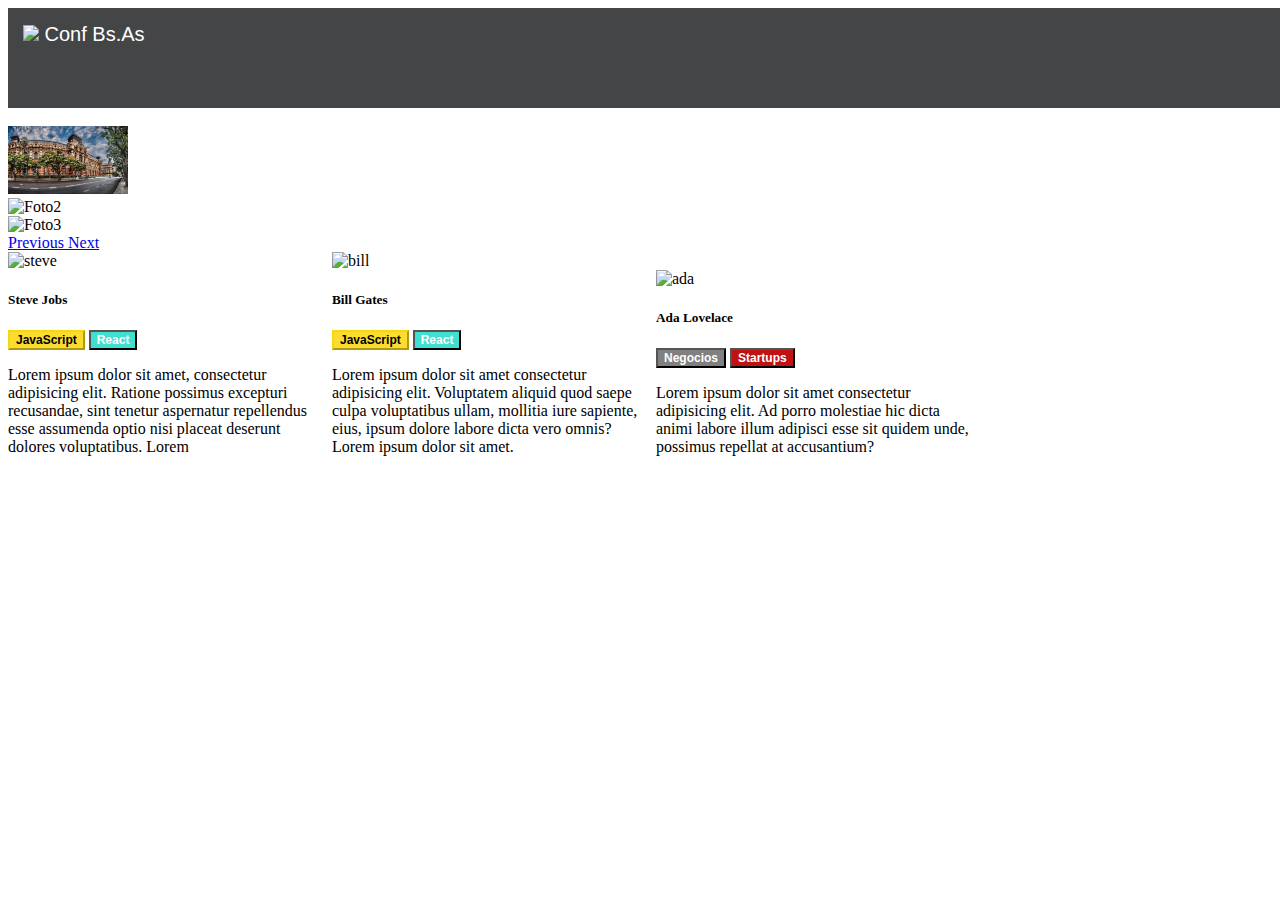
==== index.html @ c6b75e69 "primer commit" ====
<!DOCTYPE html>
<html lang="en">
<head>
   
    <link href="https://cdn.jsdelivr.net/npm/bootstrap@5.1.1/dist/css/bootstrap.min.css" rel="stylesheet" integrity="sha384-F3w7mX95PdgyTmZZMECAngseQB83DfGTowi0iMjiWaeVhAn4FJkqJByhZMI3AhiU" crossorigin="anonymous">
    <link href="estilos.css" rel="stylesheet">
    <title>TP Integrador</title>
</head>
<body>
    <header>
        <div class="box"><img src="codoacodo.png"> Conf Bs.As</div>
    </header>
<br>
<main class="position-relative">
    <div id="carouselExampleControls" class="carousel slide" data-ride="carousel">

        <div class="carousel-inner">
        
        <div class="carousel-item active">
        <img src="ba1.jpg" class="d-block w-100 img-fluid" alt="Foto1">
        </div>
        
        <div class="carousel-item">
        <img src="ba2.jpg" class="d-block w-100 img-fluid" alt="Foto2">
        </div>
        
        <div class="carousel-item">
        <img src="ba3.jpg" class="d-block w-100 img-fluid" alt="Foto3">
        </div>
        </div>
        <a class="carousel-control-prev" href="#carouselExampleControls" role="button" data-slide="prev">
        <span class="carousel-control-prev-icon" aria-hidden="true"></span>
        <span class="visually-hidden">Previous</span>
        </a>

        <a class="carousel-control-next" href="#carouselExampleControls" role="button" data-slide="next">    
        <span class="carousel-control-next-icon" aria-hidden="true"></span>
        <span class="visually-hidden">Next</span>
        </a>
        </div>
</main>

<div class="card" style="width: 20rem;">
    <img src="steve.jpg" class="card-img-top" alt="steve">
    <div class="card-body">
    <h5 class="card-title">Steve Jobs</h5>
    <button type="button" class="btn btn-info"><b>JavaScript</b></button> <button type="button" class="btn btn-info1"><b>React</b></button>
    <p class="card-text">Lorem ipsum dolor sit amet, consectetur adipisicing elit. Ratione possimus excepturi recusandae, sint tenetur aspernatur repellendus esse assumenda optio nisi placeat deserunt dolores voluptatibus. Lorem</p>
    </div> 
    </div>
<div class="card" style="width: 20rem;">

        <img src="bill.jpg" class="card-img-top" alt="bill">
        <div class="card-body">
        <h5 class="card-title">Bill Gates</h5>
        <button type="button" class="btn btn-info"><b>JavaScript</b></button> <button type="button" class="btn btn-info1"><b>React</b></button>
        <p class="card-text">Lorem ipsum dolor sit amet consectetur adipisicing elit. Voluptatem aliquid quod saepe culpa voluptatibus ullam, mollitia iure sapiente, eius, ipsum dolore labore dicta vero omnis? Lorem ipsum dolor sit amet.</p>
        </div>
        </div>
        <div class="card" style="width: 20rem;">

            <img src="ada.jpeg" class="card-img-top" alt="ada">
            <div class="card-body">
            <h5 class="card-title">Ada Lovelace</h5>
            <button type="button" class="btn btn-info2"><b>Negocios</b></button> <button type="button" class="btn btn-info3"><b>Startups</b></button>
            <p class="card-text">Lorem ipsum dolor sit amet consectetur adipisicing elit. Ad porro molestiae hic dicta animi labore illum adipisci esse sit quidem unde, possimus repellat at accusantium?</p>
            </div>
            </div>
    
</body>
</html>
---- estilos.css ----
.box{
    background-color: rgb(68, 69, 70);
    color: white;
    font-family:'Lucida Sans', 'Lucida Sans Regular', 'Lucida Grande', 'Lucida Sans Unicode', Geneva, Verdana, sans-serif;
    font-size: 20px;
    width: 2000px;
    height: 100px;
    padding: 15px;
    margin: auto;
    box-sizing: border-box;
}
img{
    width: 120px;
    height: auto;
}
.card{
align-content: center;
display: inline-block;
}
.btn{
    font-family: Arial, Helvetica, sans-serif;
    font-size: 12px;
}
.btn-info{
    color: black;
    background-color: rgba(250, 214, 12, 0.849);
    border-color: rgba(250, 214, 12, 0.849);
 }
.btn-info1{
    background-color: turquoise;
    color: white;
}
.btn-info2{
    background-color: gray;
    color: white;
}
.btn-info3{
    background-color: rgb(192, 18, 18);
    color: white;
}
#conferencia{
    color: white;
}
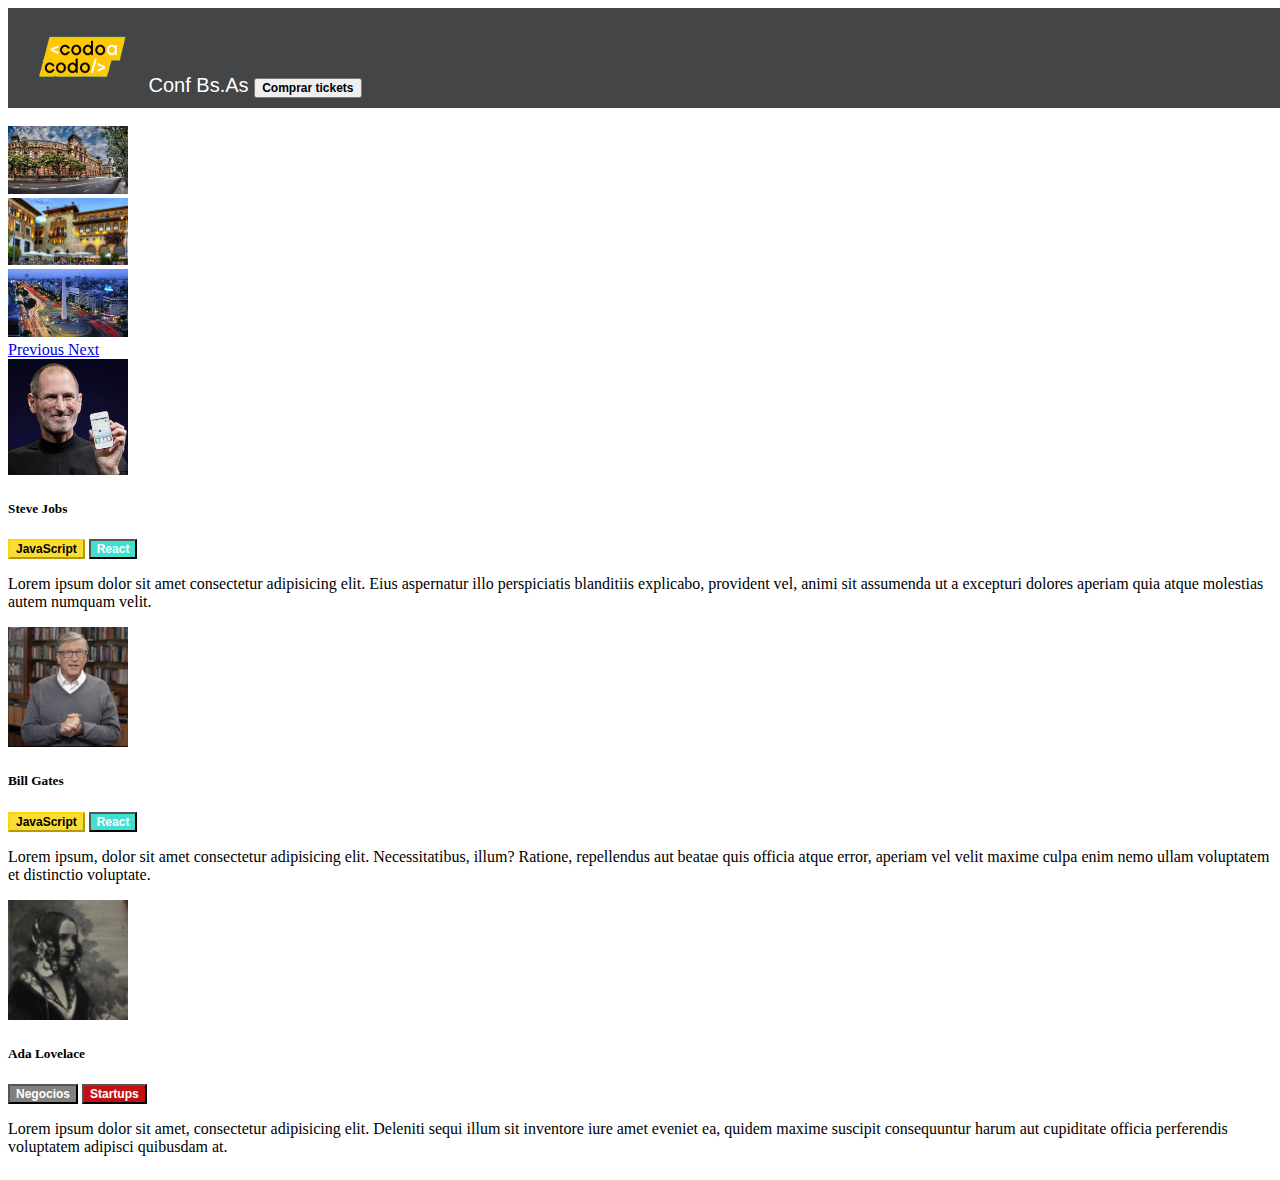
==== commit bc2e9443: "Update index.html" ====
--- a/index.html
+++ b/index.html
@@ -1,14 +1,19 @@
 <!DOCTYPE html>
 <html lang="en">
 <head>
-   
+    <meta charset="UTF-8">
+    <meta http-equiv="X-UA-Compatible" content="IE=edge">
+    <meta name="viewport" content="width=device-width, initial-scale=1.0">
     <link href="https://cdn.jsdelivr.net/npm/bootstrap@5.1.1/dist/css/bootstrap.min.css" rel="stylesheet" integrity="sha384-F3w7mX95PdgyTmZZMECAngseQB83DfGTowi0iMjiWaeVhAn4FJkqJByhZMI3AhiU" crossorigin="anonymous">
     <link href="estilos.css" rel="stylesheet">
     <title>TP Integrador</title>
 </head>
 <body>
     <header>
-        <div class="box"><img src="codoacodo.png"> Conf Bs.As</div>
+       <nav> <div class="box"><img src="codoacodo.png"> Conf Bs.As <button type="button" class="btn btn-tickets"><b>Comprar tickets</b></button>
+        </div>
+       </nav>
+        
     </header>
 <br>
 <main class="position-relative">
@@ -17,15 +22,15 @@
         <div class="carousel-inner">
         
         <div class="carousel-item active">
-        <img src="ba1.jpg" class="d-block w-100 img-fluid" alt="Foto1">
+        <img src="ba1.jpg" class="d-block w-100 img-fluid" alt="foto1">
         </div>
         
         <div class="carousel-item">
-        <img src="ba2.jpg" class="d-block w-100 img-fluid" alt="Foto2">
+        <img src="ba2.jpg" class="d-block w-100 img-fluid" alt="foto2">
         </div>
         
         <div class="carousel-item">
-        <img src="ba3.jpg" class="d-block w-100 img-fluid" alt="Foto3">
+        <img src="ba3.jpg" class="d-block w-100 img-fluid" alt="foto3">
         </div>
         </div>
         <a class="carousel-control-prev" href="#carouselExampleControls" role="button" data-slide="prev">
@@ -40,32 +45,41 @@
         </div>
 </main>
 
-<div class="card" style="width: 20rem;">
-    <img src="steve.jpg" class="card-img-top" alt="steve">
-    <div class="card-body">
-    <h5 class="card-title">Steve Jobs</h5>
-    <button type="button" class="btn btn-info"><b>JavaScript</b></button> <button type="button" class="btn btn-info1"><b>React</b></button>
-    <p class="card-text">Lorem ipsum dolor sit amet, consectetur adipisicing elit. Ratione possimus excepturi recusandae, sint tenetur aspernatur repellendus esse assumenda optio nisi placeat deserunt dolores voluptatibus. Lorem</p>
-    </div> 
+
+<div class="row">
+    <div class="col-sm-3">
+        <div class="card">
+             <img src="steve.jpg" class="card-img-top" alt="steve">
+             <div class="card-body">
+                <h5 class="card-title">Steve Jobs</h5>
+                <button type="button" class="btn btn-info"><b>JavaScript</b></button> <button type="button" class="btn btn-info1"><b>React</b></button>
+                <p class="card-text">Lorem ipsum dolor sit amet consectetur adipisicing elit. Eius aspernatur illo perspiciatis blanditiis explicabo, provident vel, animi sit assumenda ut a excepturi dolores aperiam quia atque molestias autem numquam velit.</p>
+            </div> 
+         </div>
+     </div>
+
+<div class="col-sm-3">
+    <div class="card">
+        <img src="bill.jpg" class="card-img-top" alt="bill">
+                <div class="card-body">
+                     <h5 class="card-title">Bill Gates</h5>
+                      <button type="button" class="btn btn-info"><b>JavaScript</b></button> <button type="button" class="btn btn-info1"><b>React</b></button>
+                      <p class="card-text">Lorem ipsum, dolor sit amet consectetur adipisicing elit. Necessitatibus, illum? Ratione, repellendus aut beatae quis officia atque error, aperiam vel velit maxime culpa enim nemo ullam voluptatem et distinctio voluptate.</p>
+                 </div>
+     </div>
+  </div>
+
+  <div class="col-sm-3">
+        <div class="card">
+            <img src="ada.jpeg" class="card-img-top" alt="ada">
+                 <div class="card-body"> 
+                    <h5 class="card-title">Ada Lovelace</h5>
+                    <button type="button" class="btn btn-info2"><b>Negocios</b></button> <button type="button" class="btn btn-info3"><b>Startups</b></button>
+                    <p class="card-text">Lorem ipsum dolor sit amet, consectetur adipisicing elit. Deleniti sequi illum sit inventore iure amet eveniet ea, quidem maxime suscipit consequuntur harum aut cupiditate officia perferendis voluptatem adipisci quibusdam at.</p>
+                </div>
+        </div>
     </div>
-<div class="card" style="width: 20rem;">
-
-        <img src="bill.jpg" class="card-img-top" alt="bill">
-        <div class="card-body">
-        <h5 class="card-title">Bill Gates</h5>
-        <button type="button" class="btn btn-info"><b>JavaScript</b></button> <button type="button" class="btn btn-info1"><b>React</b></button>
-        <p class="card-text">Lorem ipsum dolor sit amet consectetur adipisicing elit. Voluptatem aliquid quod saepe culpa voluptatibus ullam, mollitia iure sapiente, eius, ipsum dolore labore dicta vero omnis? Lorem ipsum dolor sit amet.</p>
-        </div>
-        </div>
-        <div class="card" style="width: 20rem;">
-
-            <img src="ada.jpeg" class="card-img-top" alt="ada">
-            <div class="card-body">
-            <h5 class="card-title">Ada Lovelace</h5>
-            <button type="button" class="btn btn-info2"><b>Negocios</b></button> <button type="button" class="btn btn-info3"><b>Startups</b></button>
-            <p class="card-text">Lorem ipsum dolor sit amet consectetur adipisicing elit. Ad porro molestiae hic dicta animi labore illum adipisci esse sit quidem unde, possimus repellat at accusantium?</p>
-            </div>
-            </div>
+</div>
     
 </body>
 </html>
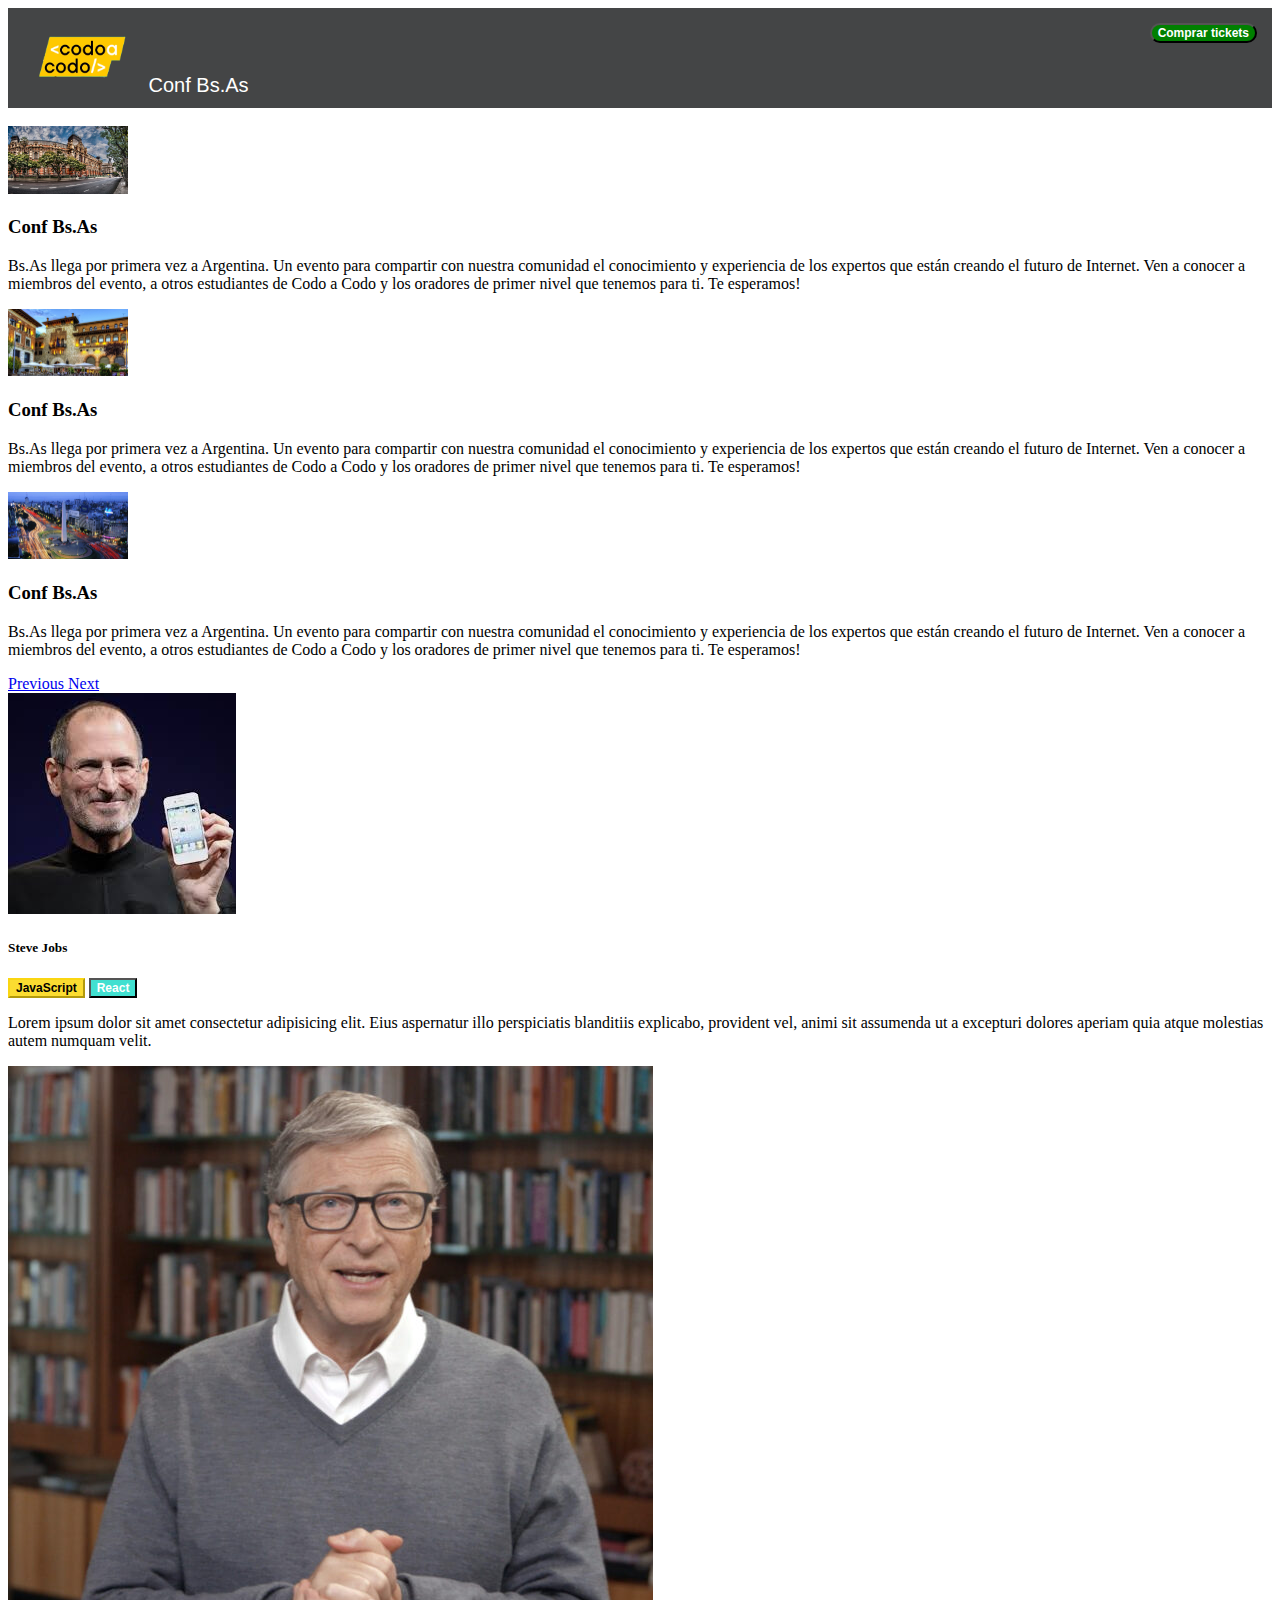
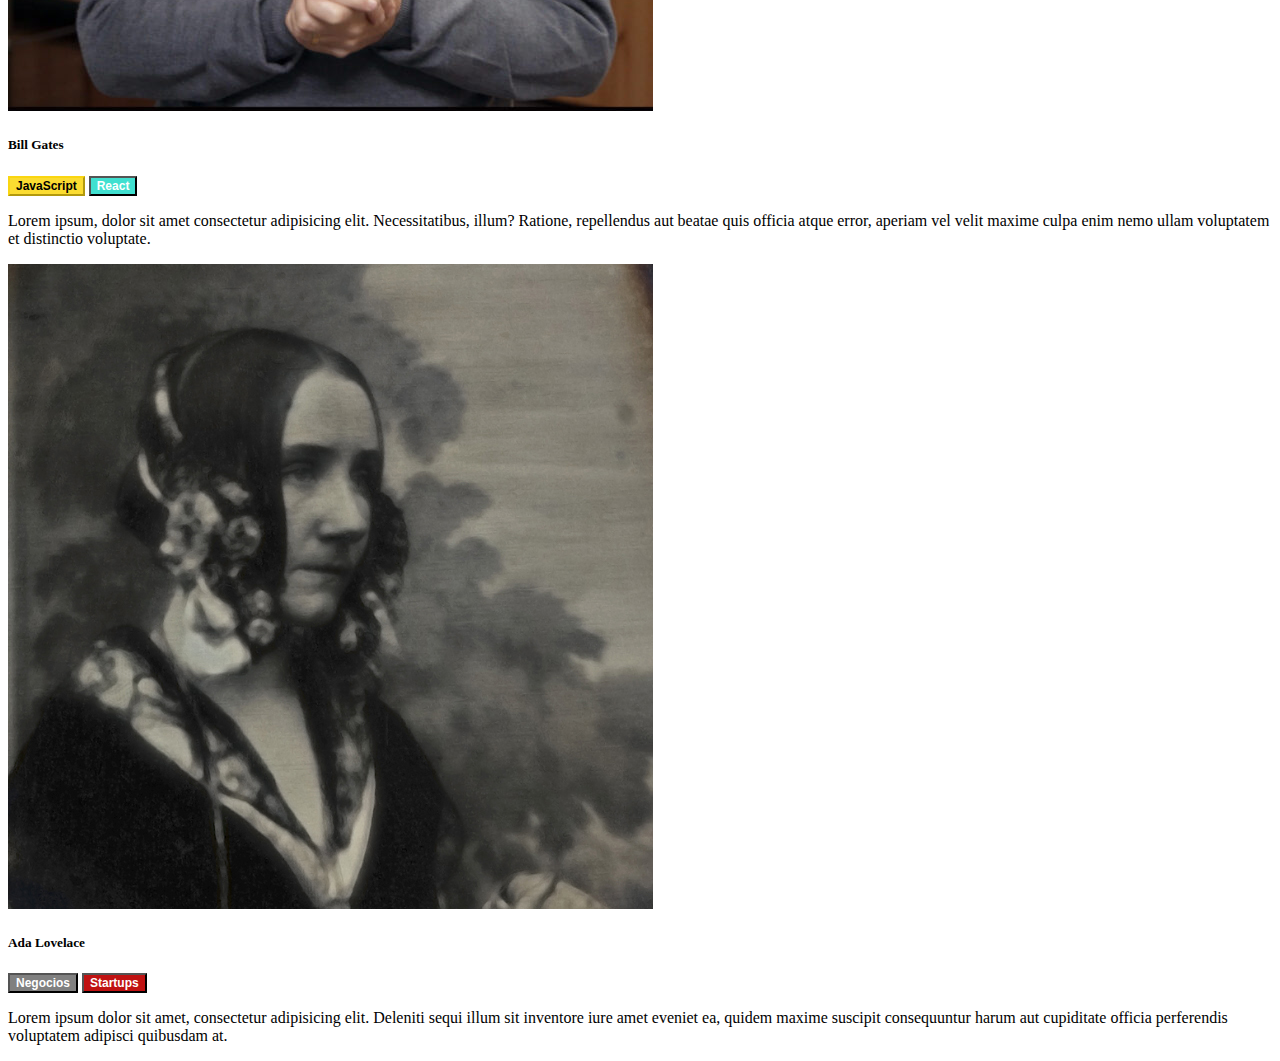
==== commit 3817b514: "Update2 index.html" ====
--- a/index.html
+++ b/index.html
@@ -23,14 +23,26 @@
         
         <div class="carousel-item active">
         <img src="ba1.jpg" class="d-block w-100 img-fluid" alt="foto1">
+             <div class="carousel-caption d-none d-md-block">
+            <h3>Conf Bs.As</h3>
+            <p>Bs.As llega por primera vez a Argentina. Un evento para compartir con nuestra comunidad el conocimiento y experiencia de los expertos que están creando el futuro de Internet. Ven a conocer a miembros del evento, a otros estudiantes de Codo a Codo y los oradores de primer nivel que tenemos para ti. Te esperamos!</p>
+          </div>
         </div>
         
         <div class="carousel-item">
         <img src="ba2.jpg" class="d-block w-100 img-fluid" alt="foto2">
+             <div class="carousel-caption d-none d-md-block">
+            <h3>Conf Bs.As</h3>
+            <p>Bs.As llega por primera vez a Argentina. Un evento para compartir con nuestra comunidad el conocimiento y experiencia de los expertos que están creando el futuro de Internet. Ven a conocer a miembros del evento, a otros estudiantes de Codo a Codo y los oradores de primer nivel que tenemos para ti. Te esperamos!</p>
+          </div>
         </div>
         
         <div class="carousel-item">
         <img src="ba3.jpg" class="d-block w-100 img-fluid" alt="foto3">
+             <div class="carousel-caption d-none d-md-block">
+            <h3>Conf Bs.As</h3>
+            <p>Bs.As llega por primera vez a Argentina. Un evento para compartir con nuestra comunidad el conocimiento y experiencia de los expertos que están creando el futuro de Internet. Ven a conocer a miembros del evento, a otros estudiantes de Codo a Codo y los oradores de primer nivel que tenemos para ti. Te esperamos!</p>
+          </div>
         </div>
         </div>
         <a class="carousel-control-prev" href="#carouselExampleControls" role="button" data-slide="prev">
--- a/estilos.css
+++ b/estilos.css
@@ -3,7 +3,7 @@
     color: white;
     font-family:'Lucida Sans', 'Lucida Sans Regular', 'Lucida Grande', 'Lucida Sans Unicode', Geneva, Verdana, sans-serif;
     font-size: 20px;
-    width: 2000px;
+    width: auto;
     height: 100px;
     padding: 15px;
     margin: auto;
@@ -13,9 +13,9 @@
     width: 120px;
     height: auto;
 }
-.card{
-align-content: center;
-display: inline-block;
+
+.card-img-top{
+    width: auto;
 }
 .btn{
     font-family: Arial, Helvetica, sans-serif;
@@ -38,6 +38,9 @@
     background-color: rgb(192, 18, 18);
     color: white;
 }
-#conferencia{
+.btn-tickets{
     color: white;
+    background-color: green;
+    border-radius: 12px;
+    float: right;
 }
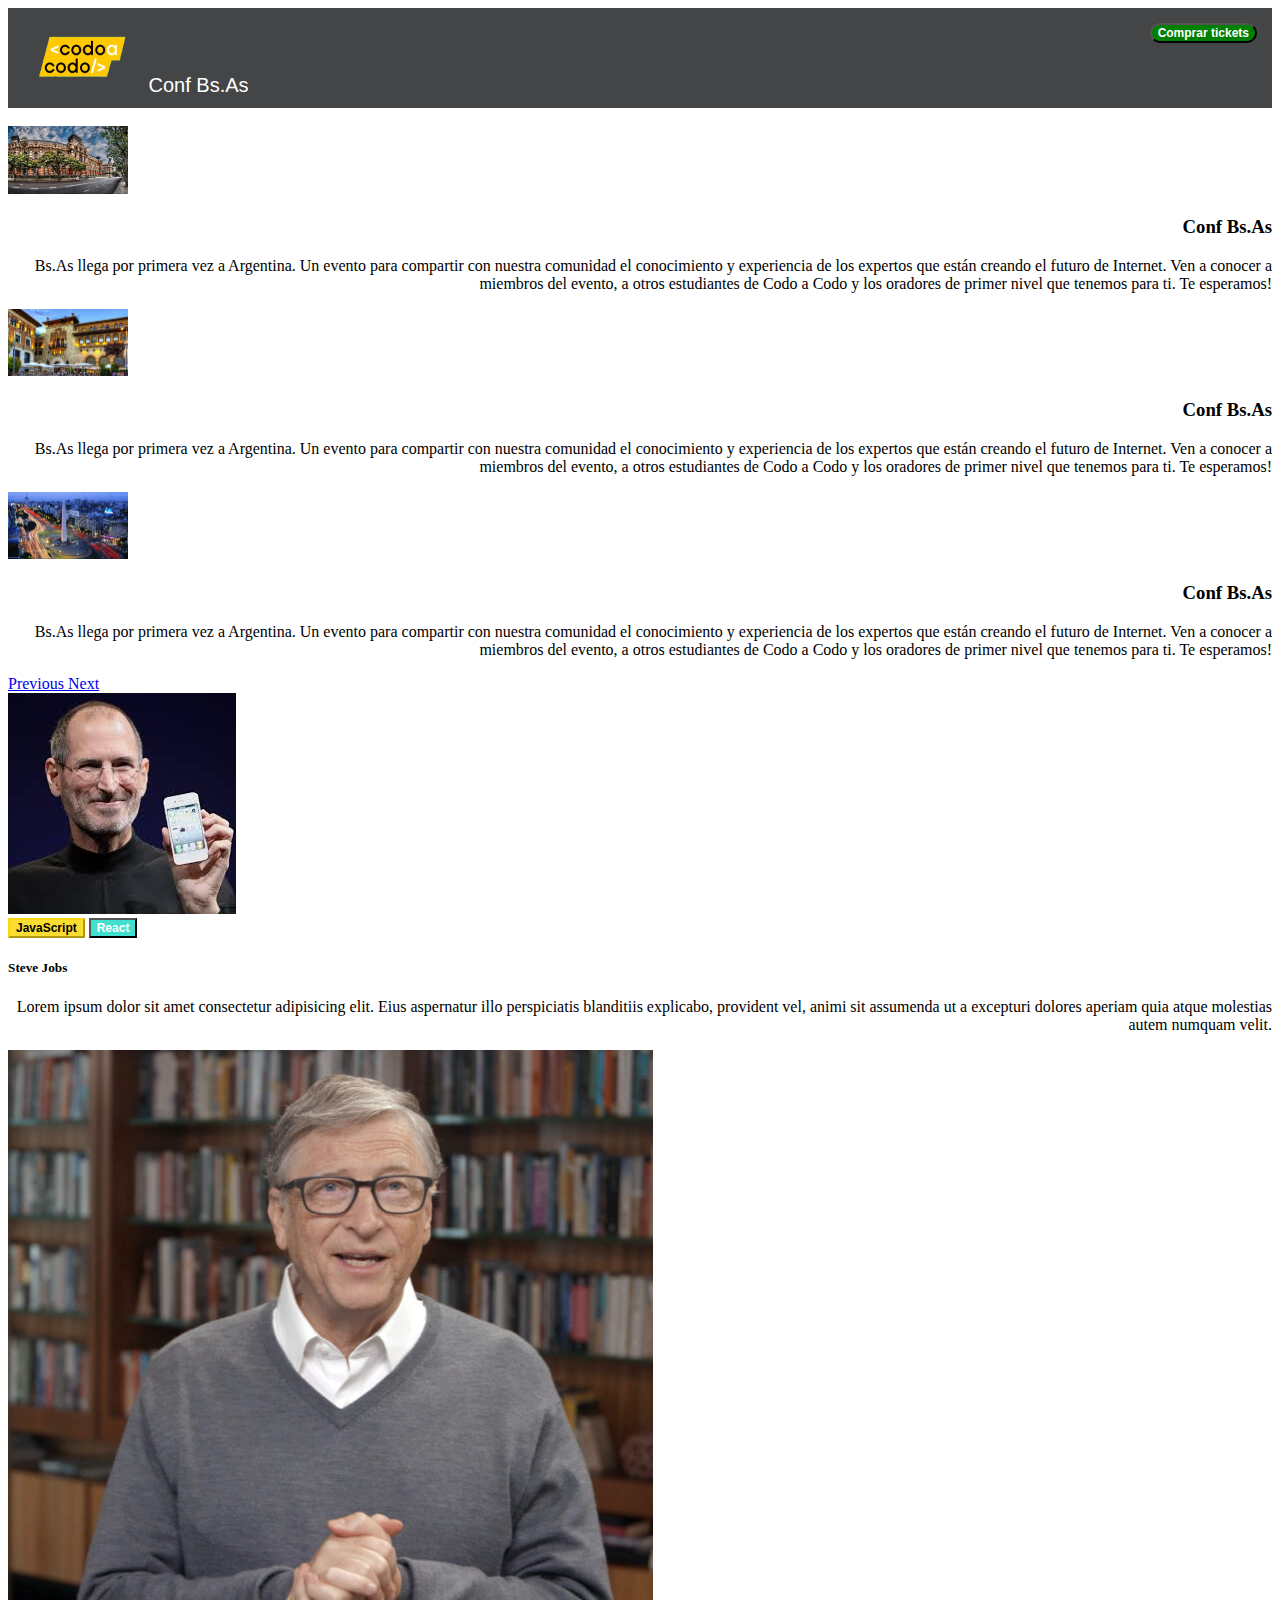
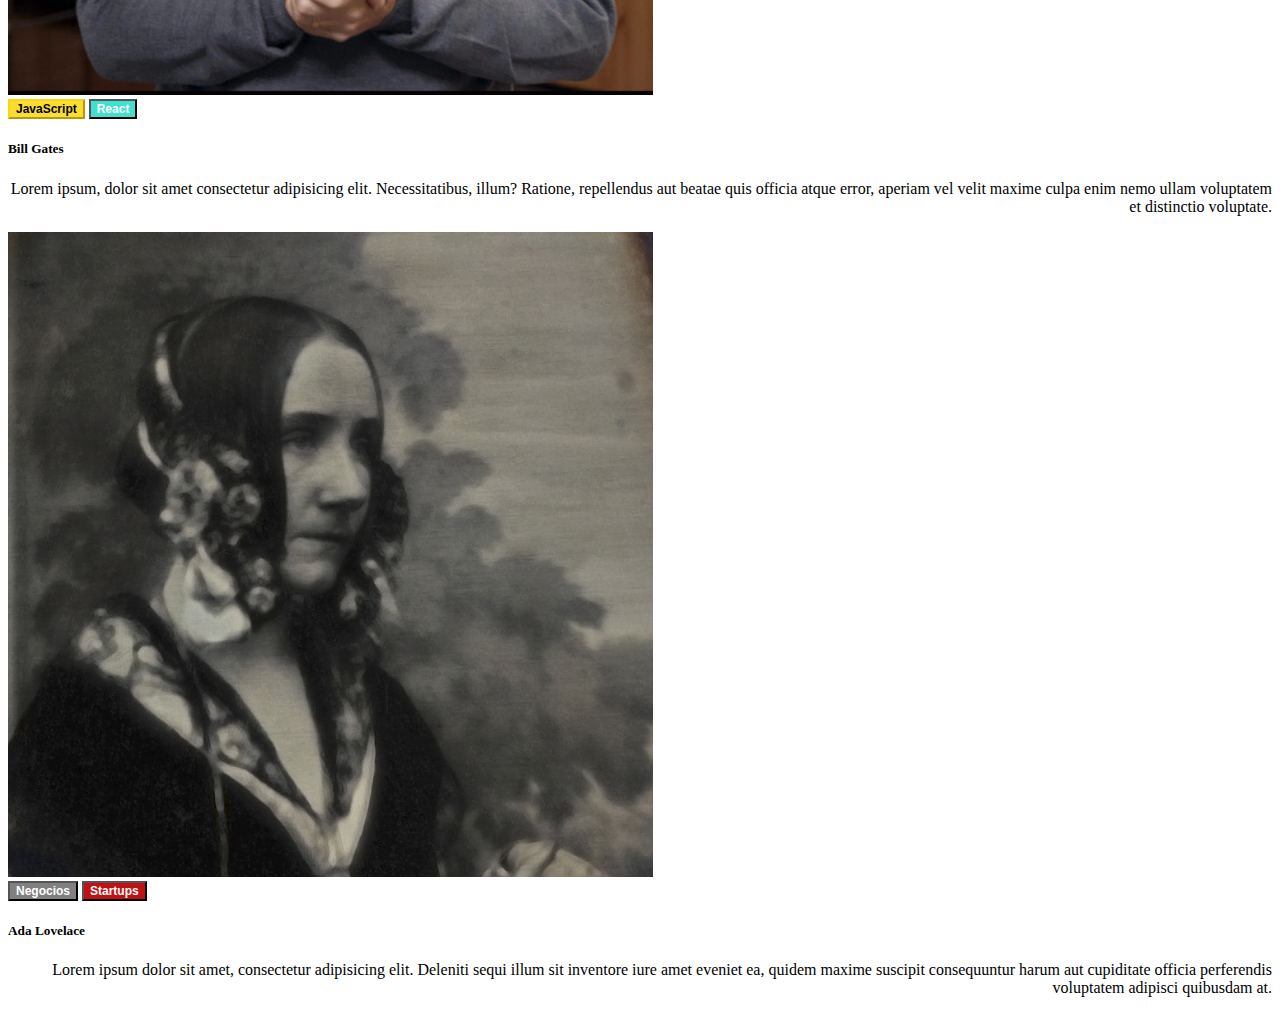
==== commit 35294b43: "Update3 index.html" ====
--- a/index.html
+++ b/index.html
@@ -63,8 +63,8 @@
         <div class="card">
              <img src="steve.jpg" class="card-img-top" alt="steve">
              <div class="card-body">
-                <h5 class="card-title">Steve Jobs</h5>
-                <button type="button" class="btn btn-info"><b>JavaScript</b></button> <button type="button" class="btn btn-info1"><b>React</b></button>
+                 <button type="button" class="btn btn-info"><b>JavaScript</b></button> <button type="button" class="btn btn-info1"><b>React</b></button>
+                 <h5 class="card-title">Steve Jobs</h5>
                 <p class="card-text">Lorem ipsum dolor sit amet consectetur adipisicing elit. Eius aspernatur illo perspiciatis blanditiis explicabo, provident vel, animi sit assumenda ut a excepturi dolores aperiam quia atque molestias autem numquam velit.</p>
             </div> 
          </div>
@@ -74,9 +74,9 @@
     <div class="card">
         <img src="bill.jpg" class="card-img-top" alt="bill">
                 <div class="card-body">
+                    <button type="button" class="btn btn-info"><b>JavaScript</b></button> <button type="button" class="btn btn-info1"><b>React</b></button>
                      <h5 class="card-title">Bill Gates</h5>
-                      <button type="button" class="btn btn-info"><b>JavaScript</b></button> <button type="button" class="btn btn-info1"><b>React</b></button>
-                      <p class="card-text">Lorem ipsum, dolor sit amet consectetur adipisicing elit. Necessitatibus, illum? Ratione, repellendus aut beatae quis officia atque error, aperiam vel velit maxime culpa enim nemo ullam voluptatem et distinctio voluptate.</p>
+                     <p class="card-text">Lorem ipsum, dolor sit amet consectetur adipisicing elit. Necessitatibus, illum? Ratione, repellendus aut beatae quis officia atque error, aperiam vel velit maxime culpa enim nemo ullam voluptatem et distinctio voluptate.</p>
                  </div>
      </div>
   </div>
@@ -85,8 +85,8 @@
         <div class="card">
             <img src="ada.jpeg" class="card-img-top" alt="ada">
                  <div class="card-body"> 
+                     <button type="button" class="btn btn-info2"><b>Negocios</b></button> <button type="button" class="btn btn-info3"><b>Startups</b></button>
                     <h5 class="card-title">Ada Lovelace</h5>
-                    <button type="button" class="btn btn-info2"><b>Negocios</b></button> <button type="button" class="btn btn-info3"><b>Startups</b></button>
                     <p class="card-text">Lorem ipsum dolor sit amet, consectetur adipisicing elit. Deleniti sequi illum sit inventore iure amet eveniet ea, quidem maxime suscipit consequuntur harum aut cupiditate officia perferendis voluptatem adipisci quibusdam at.</p>
                 </div>
         </div>
--- a/estilos.css
+++ b/estilos.css
@@ -13,7 +13,12 @@
     width: 120px;
     height: auto;
 }
-
+h3{
+    text-align: right;
+}
+p{
+    text-align: right;
+}
 .card-img-top{
     width: auto;
 }
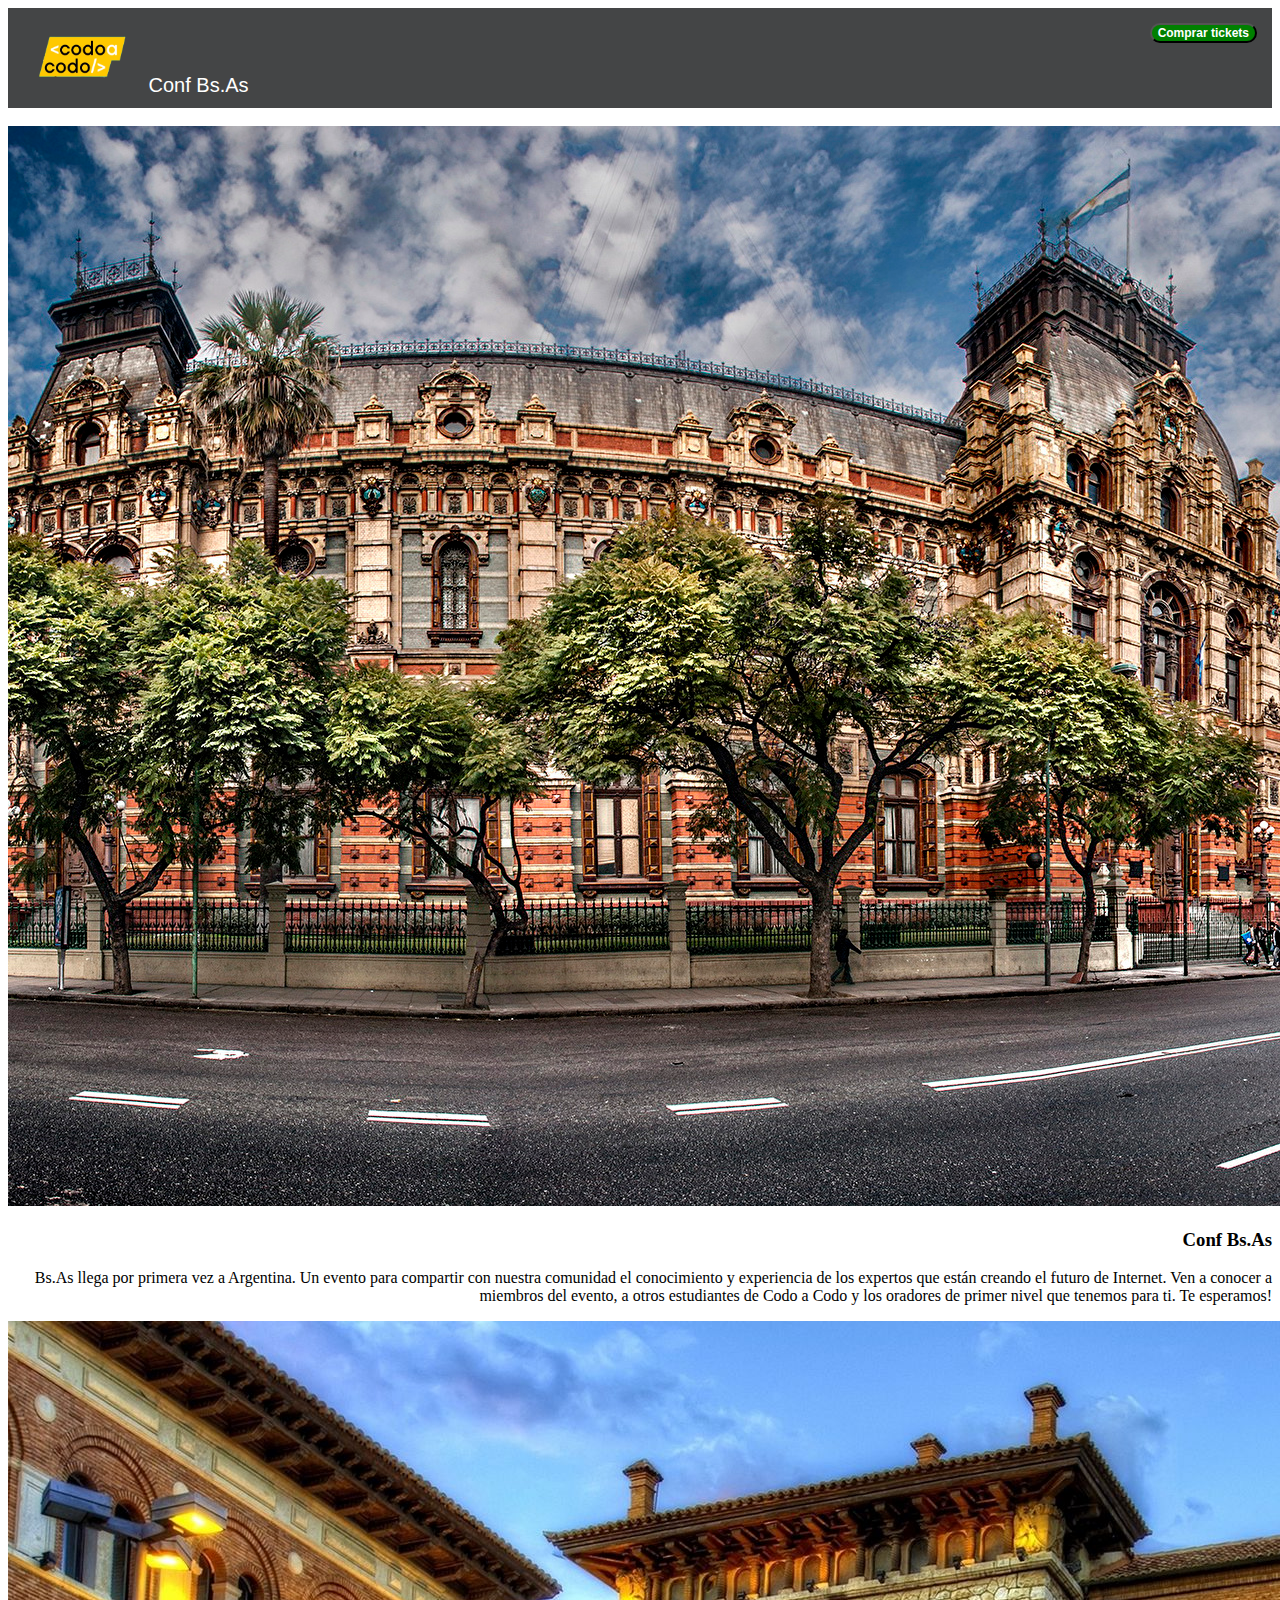
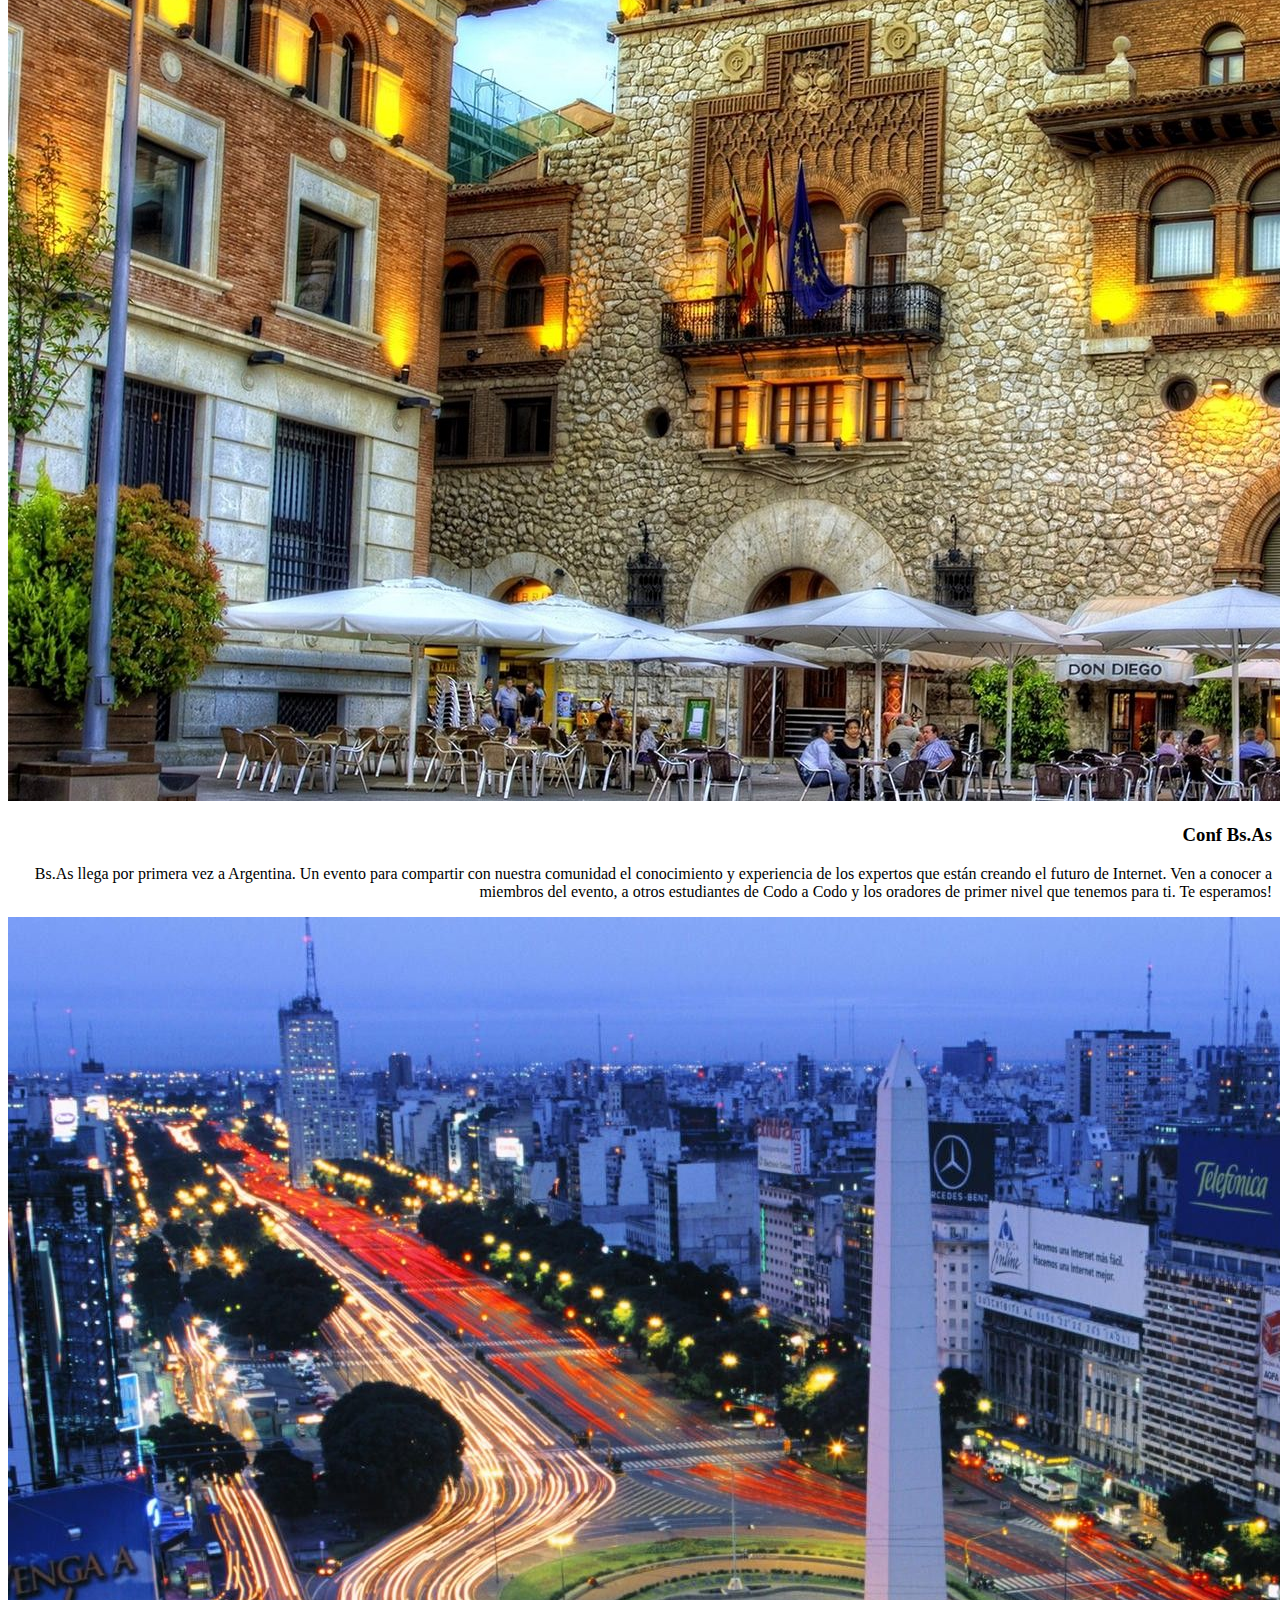
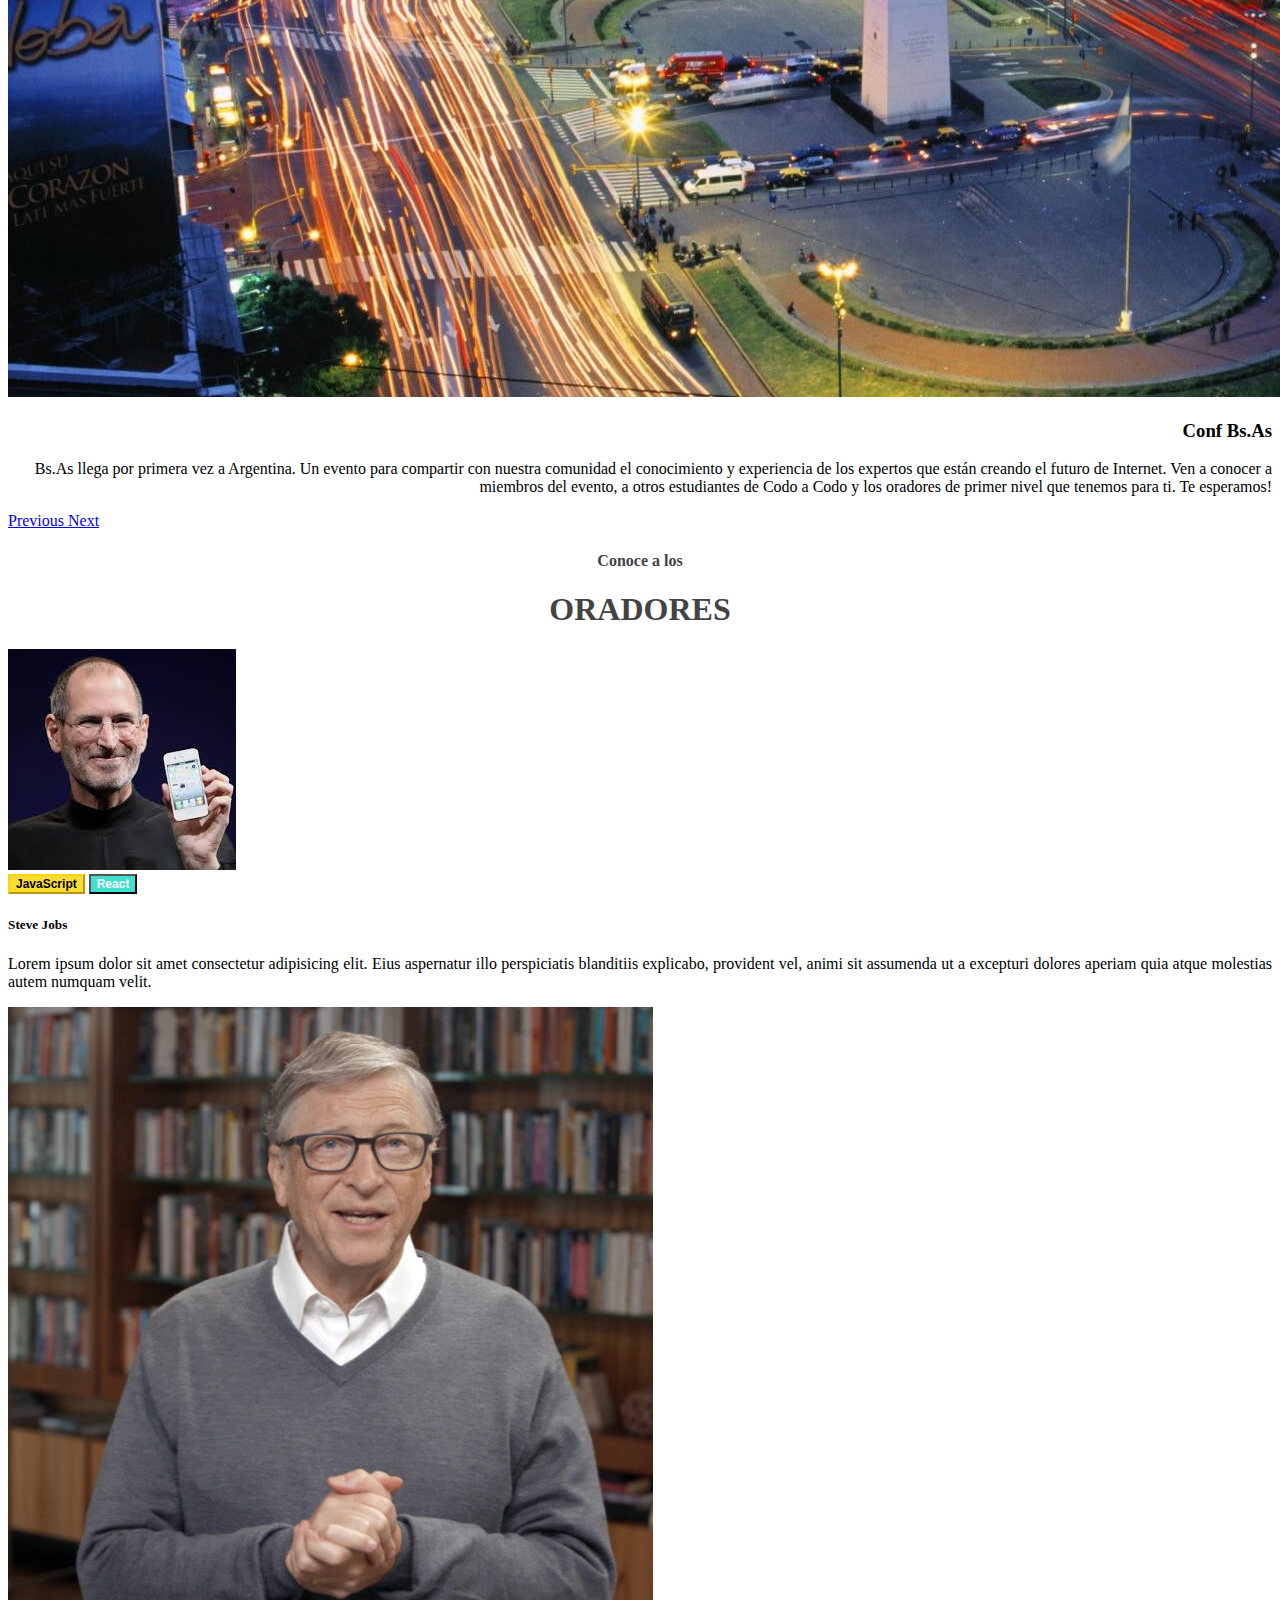
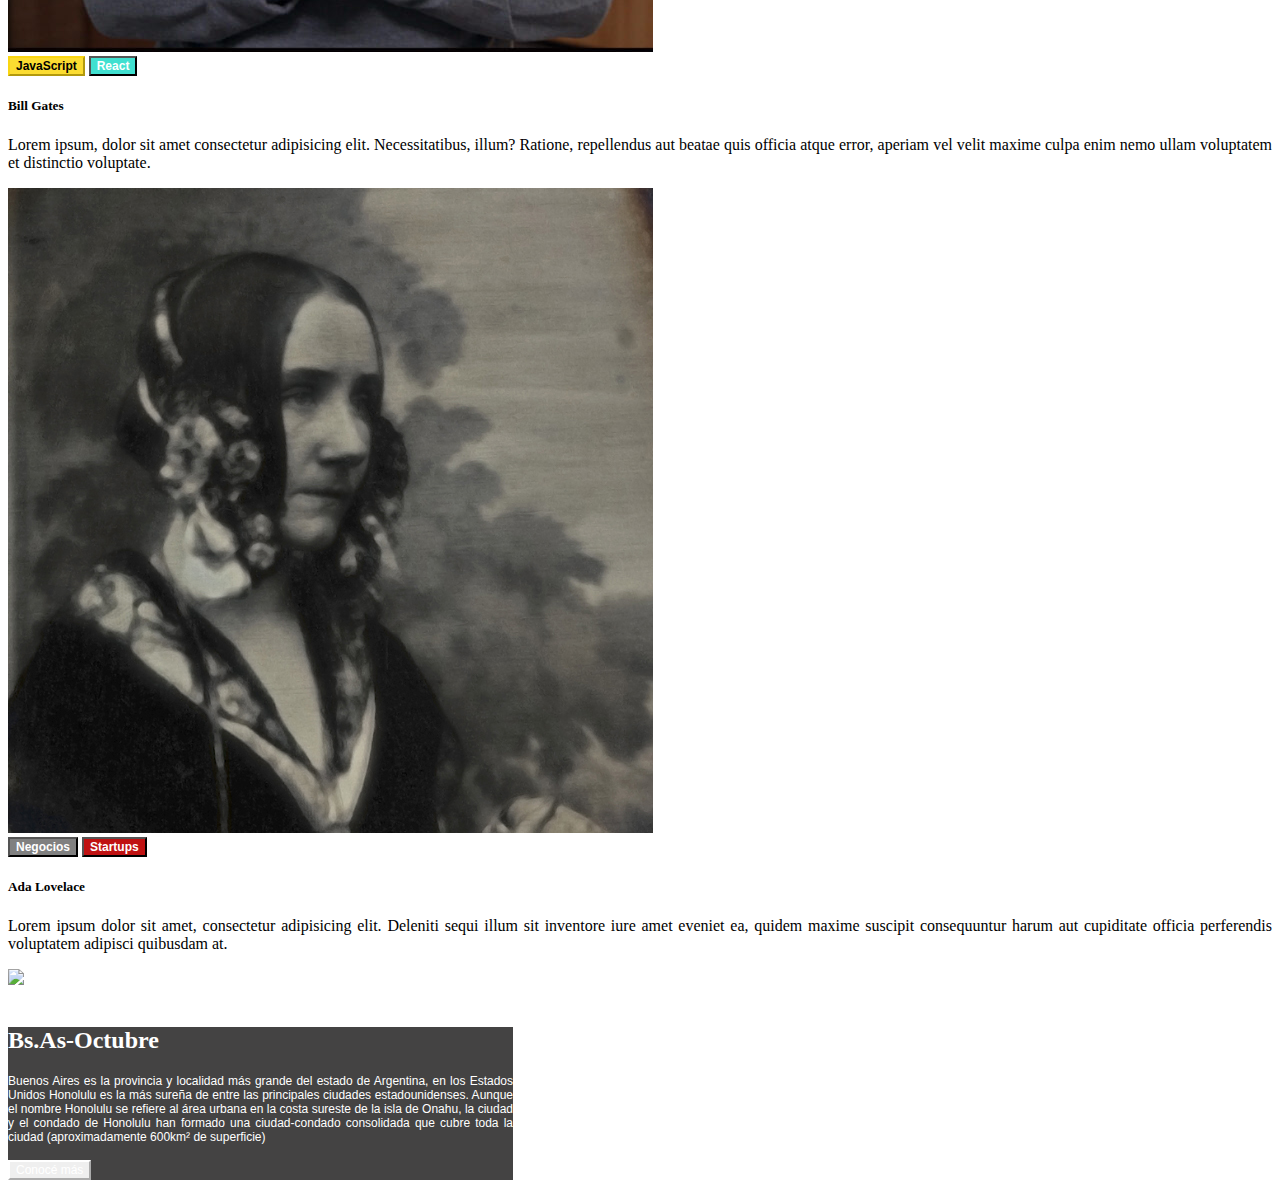
==== commit 794d62dd: "Update4 index.html" ====
--- a/index.html
+++ b/index.html
@@ -16,14 +16,14 @@
         
     </header>
 <br>
-<main class="position-relative">
+<main>
     <div id="carouselExampleControls" class="carousel slide" data-ride="carousel">
 
         <div class="carousel-inner">
         
         <div class="carousel-item active">
         <img src="ba1.jpg" class="d-block w-100 img-fluid" alt="foto1">
-             <div class="carousel-caption d-none d-md-block">
+        <div class="carousel-caption d-none d-md-block">
             <h3>Conf Bs.As</h3>
             <p>Bs.As llega por primera vez a Argentina. Un evento para compartir con nuestra comunidad el conocimiento y experiencia de los expertos que están creando el futuro de Internet. Ven a conocer a miembros del evento, a otros estudiantes de Codo a Codo y los oradores de primer nivel que tenemos para ti. Te esperamos!</p>
           </div>
@@ -31,7 +31,7 @@
         
         <div class="carousel-item">
         <img src="ba2.jpg" class="d-block w-100 img-fluid" alt="foto2">
-             <div class="carousel-caption d-none d-md-block">
+        <div class="carousel-caption d-none d-md-block">
             <h3>Conf Bs.As</h3>
             <p>Bs.As llega por primera vez a Argentina. Un evento para compartir con nuestra comunidad el conocimiento y experiencia de los expertos que están creando el futuro de Internet. Ven a conocer a miembros del evento, a otros estudiantes de Codo a Codo y los oradores de primer nivel que tenemos para ti. Te esperamos!</p>
           </div>
@@ -39,7 +39,7 @@
         
         <div class="carousel-item">
         <img src="ba3.jpg" class="d-block w-100 img-fluid" alt="foto3">
-             <div class="carousel-caption d-none d-md-block">
+        <div class="carousel-caption d-none d-md-block">
             <h3>Conf Bs.As</h3>
             <p>Bs.As llega por primera vez a Argentina. Un evento para compartir con nuestra comunidad el conocimiento y experiencia de los expertos que están creando el futuro de Internet. Ven a conocer a miembros del evento, a otros estudiantes de Codo a Codo y los oradores de primer nivel que tenemos para ti. Te esperamos!</p>
           </div>
@@ -57,14 +57,15 @@
         </div>
 </main>
 
-
+<h4>Conoce a los</h4>
+<h1>ORADORES</h1>
 <div class="row">
     <div class="col-sm-3">
         <div class="card">
              <img src="steve.jpg" class="card-img-top" alt="steve">
              <div class="card-body">
-                 <button type="button" class="btn btn-info"><b>JavaScript</b></button> <button type="button" class="btn btn-info1"><b>React</b></button>
-                 <h5 class="card-title">Steve Jobs</h5>
+                <button type="button" class="btn btn-info"><b>JavaScript</b></button> <button type="button" class="btn btn-info1"><b>React</b></button>
+                <h5 class="card-title">Steve Jobs</h5>
                 <p class="card-text">Lorem ipsum dolor sit amet consectetur adipisicing elit. Eius aspernatur illo perspiciatis blanditiis explicabo, provident vel, animi sit assumenda ut a excepturi dolores aperiam quia atque molestias autem numquam velit.</p>
             </div> 
          </div>
@@ -76,7 +77,7 @@
                 <div class="card-body">
                     <button type="button" class="btn btn-info"><b>JavaScript</b></button> <button type="button" class="btn btn-info1"><b>React</b></button>
                      <h5 class="card-title">Bill Gates</h5>
-                     <p class="card-text">Lorem ipsum, dolor sit amet consectetur adipisicing elit. Necessitatibus, illum? Ratione, repellendus aut beatae quis officia atque error, aperiam vel velit maxime culpa enim nemo ullam voluptatem et distinctio voluptate.</p>
+                      <p class="card-text">Lorem ipsum, dolor sit amet consectetur adipisicing elit. Necessitatibus, illum? Ratione, repellendus aut beatae quis officia atque error, aperiam vel velit maxime culpa enim nemo ullam voluptatem et distinctio voluptate.</p>
                  </div>
      </div>
   </div>
@@ -85,13 +86,29 @@
         <div class="card">
             <img src="ada.jpeg" class="card-img-top" alt="ada">
                  <div class="card-body"> 
-                     <button type="button" class="btn btn-info2"><b>Negocios</b></button> <button type="button" class="btn btn-info3"><b>Startups</b></button>
+                    <button type="button" class="btn btn-info2"><b>Negocios</b></button> <button type="button" class="btn btn-info3"><b>Startups</b></button>
                     <h5 class="card-title">Ada Lovelace</h5>
                     <p class="card-text">Lorem ipsum dolor sit amet, consectetur adipisicing elit. Deleniti sequi illum sit inventore iure amet eveniet ea, quidem maxime suscipit consequuntur harum aut cupiditate officia perferendis voluptatem adipisci quibusdam at.</p>
                 </div>
         </div>
     </div>
 </div>
+
+<section class="row">
+    <div class="honolulu col-xl-6 col-lg-12 pe-0">
+     <img class="img-fluid" src="honolulu.jpg">
+    </div>
+    <br>
+    <div class="octubre text-bg-secondary col-xl-6 col-lg-12">
+        <div class="octubre">
+            <h2>Bs.As-Octubre</h2>
+            <p id="row-text">Buenos Aires es la provincia y localidad más grande del estado de Argentina, en los Estados Unidos Honolulu es la más sureña de entre las principales ciudades estadounidenses. Aunque el nombre Honolulu se refiere al área urbana en la costa sureste de la isla de Onahu, la ciudad y el condado de Honolulu han formado una ciudad-condado consolidada que cubre toda la ciudad (aproximadamente 600km&sup2 de superficie) <p>
+        </div>
+        <a href="conocemas.html">
+            <button type="button" class="btn btn-conoce">Conocé más</button>
+        </a>
+    </div>
+</section>
     
 </body>
 </html>
--- a/estilos.css
+++ b/estilos.css
@@ -18,6 +18,20 @@
 }
 p{
     text-align: right;
+}
+h4{
+    text-align: center;
+    color: rgb(68, 67, 67);
+}
+h1{
+    text-align: center;
+    color: rgb(68, 67, 67);
+}
+.row{
+    justify-content: center;
+}
+.card-text{
+    text-align: justify;
 }
 .card-img-top{
     width: auto;
@@ -49,3 +63,29 @@
     border-radius: 12px;
     float: right;
 }
+.btn-btn-orador{
+    color: white;
+}
+.img-fluid{
+    width: auto;
+}
+.octubre{
+    background-color: rgb(68, 67, 67);
+    color: white;
+    box-sizing: content-box;
+    width: 505px ;
+    height: auto;
+}
+.octubre-h2{
+    font-size: 20px;
+    font-family: 'Lucida Sans', 'Lucida Sans Regular', 'Lucida Grande', 'Lucida Sans Unicode', Geneva, Verdana, sans-serif;
+}
+#row-text{ 
+    font-family: 'Lucida Sans', 'Lucida Sans Regular', 'Lucida Grande', 'Lucida Sans Unicode', Geneva, Verdana, sans-serif;
+    font-size: 12px;
+    text-align: justify;
+}
+.btn-conoce{
+    border-color: white;
+    color: white;
+}
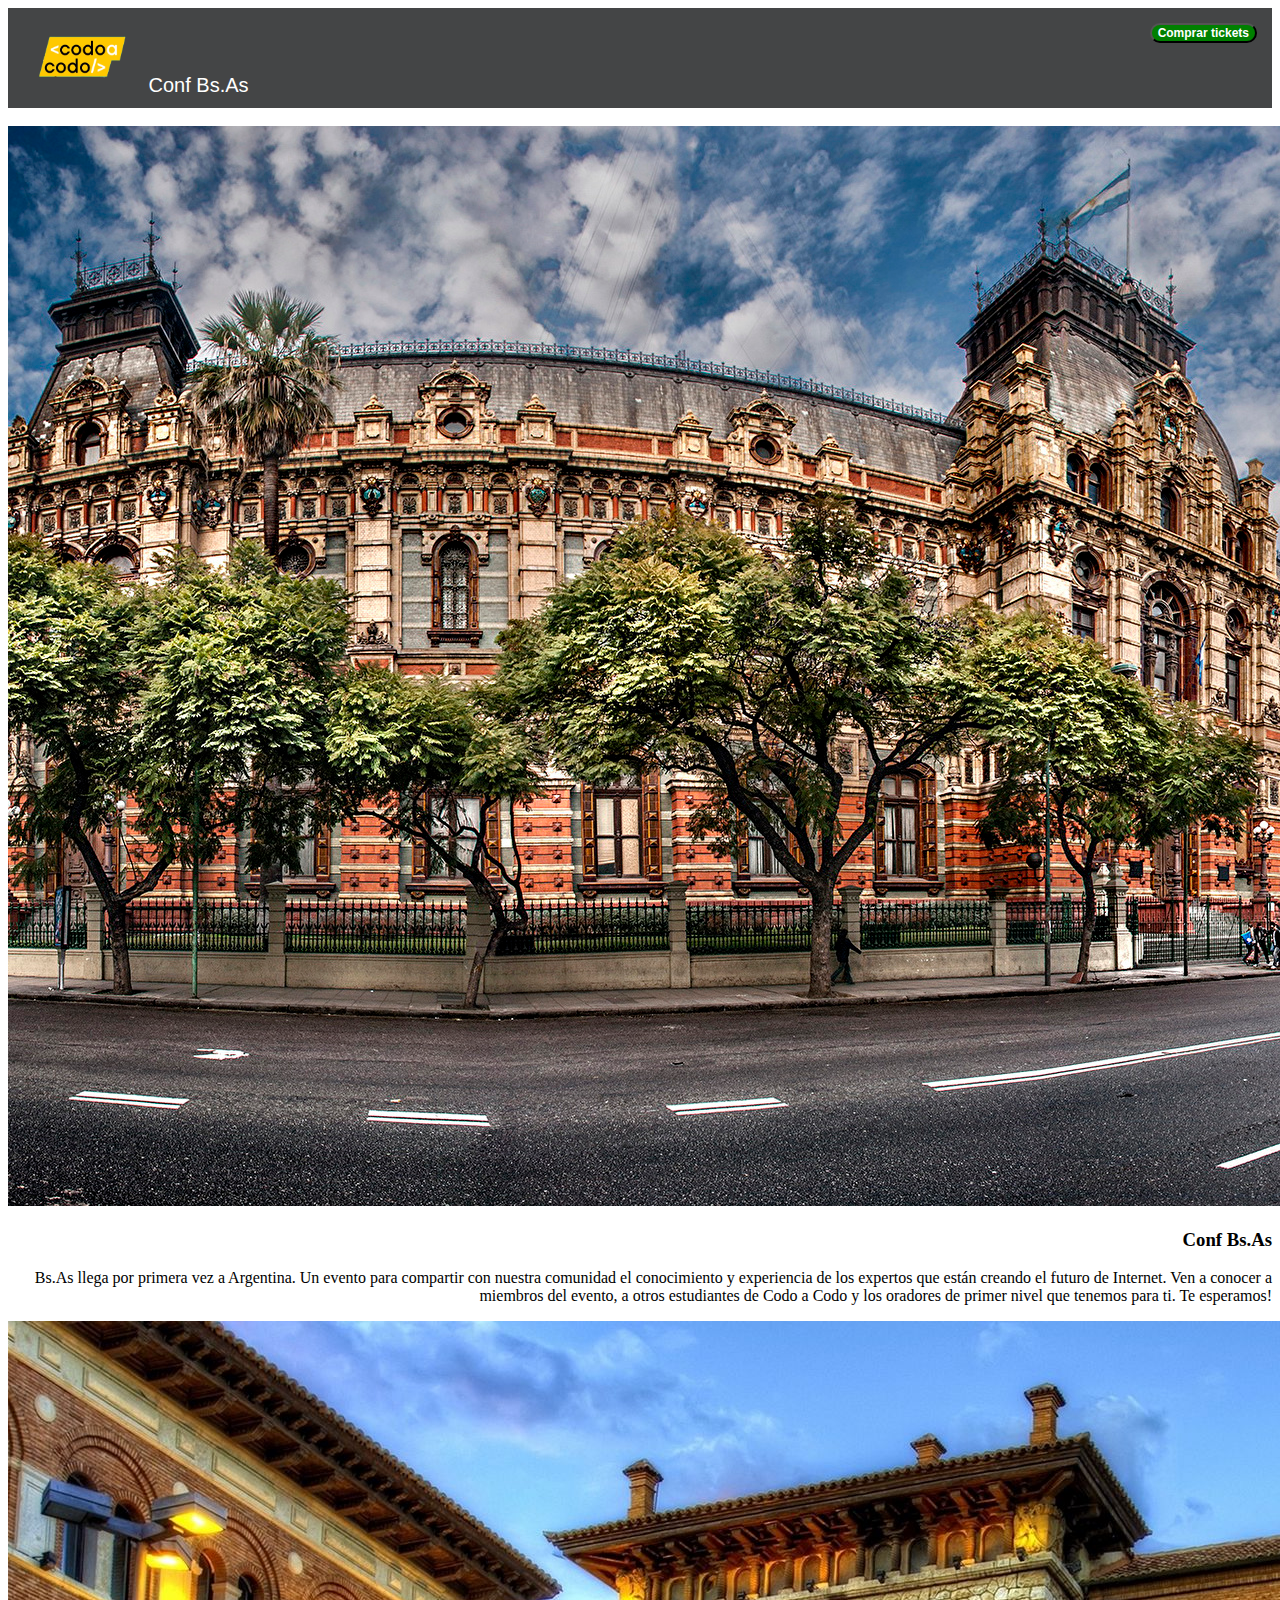
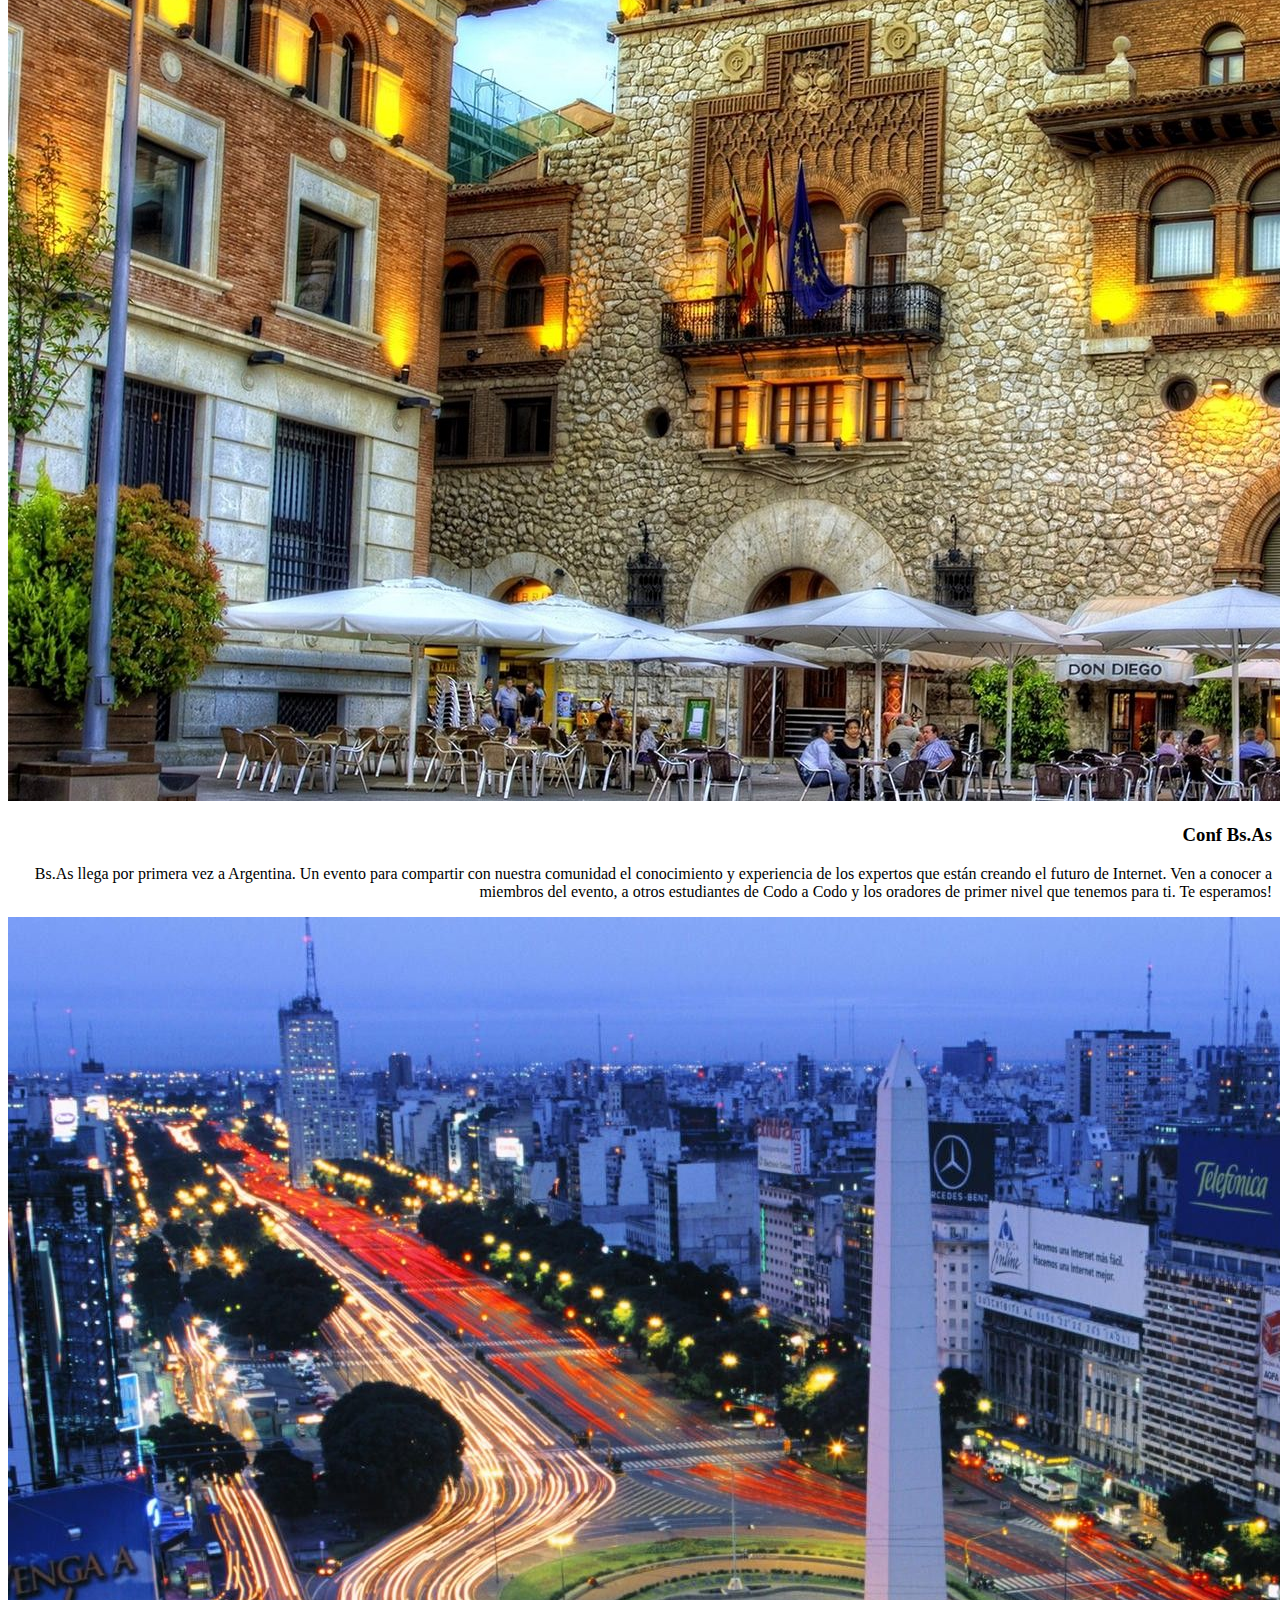
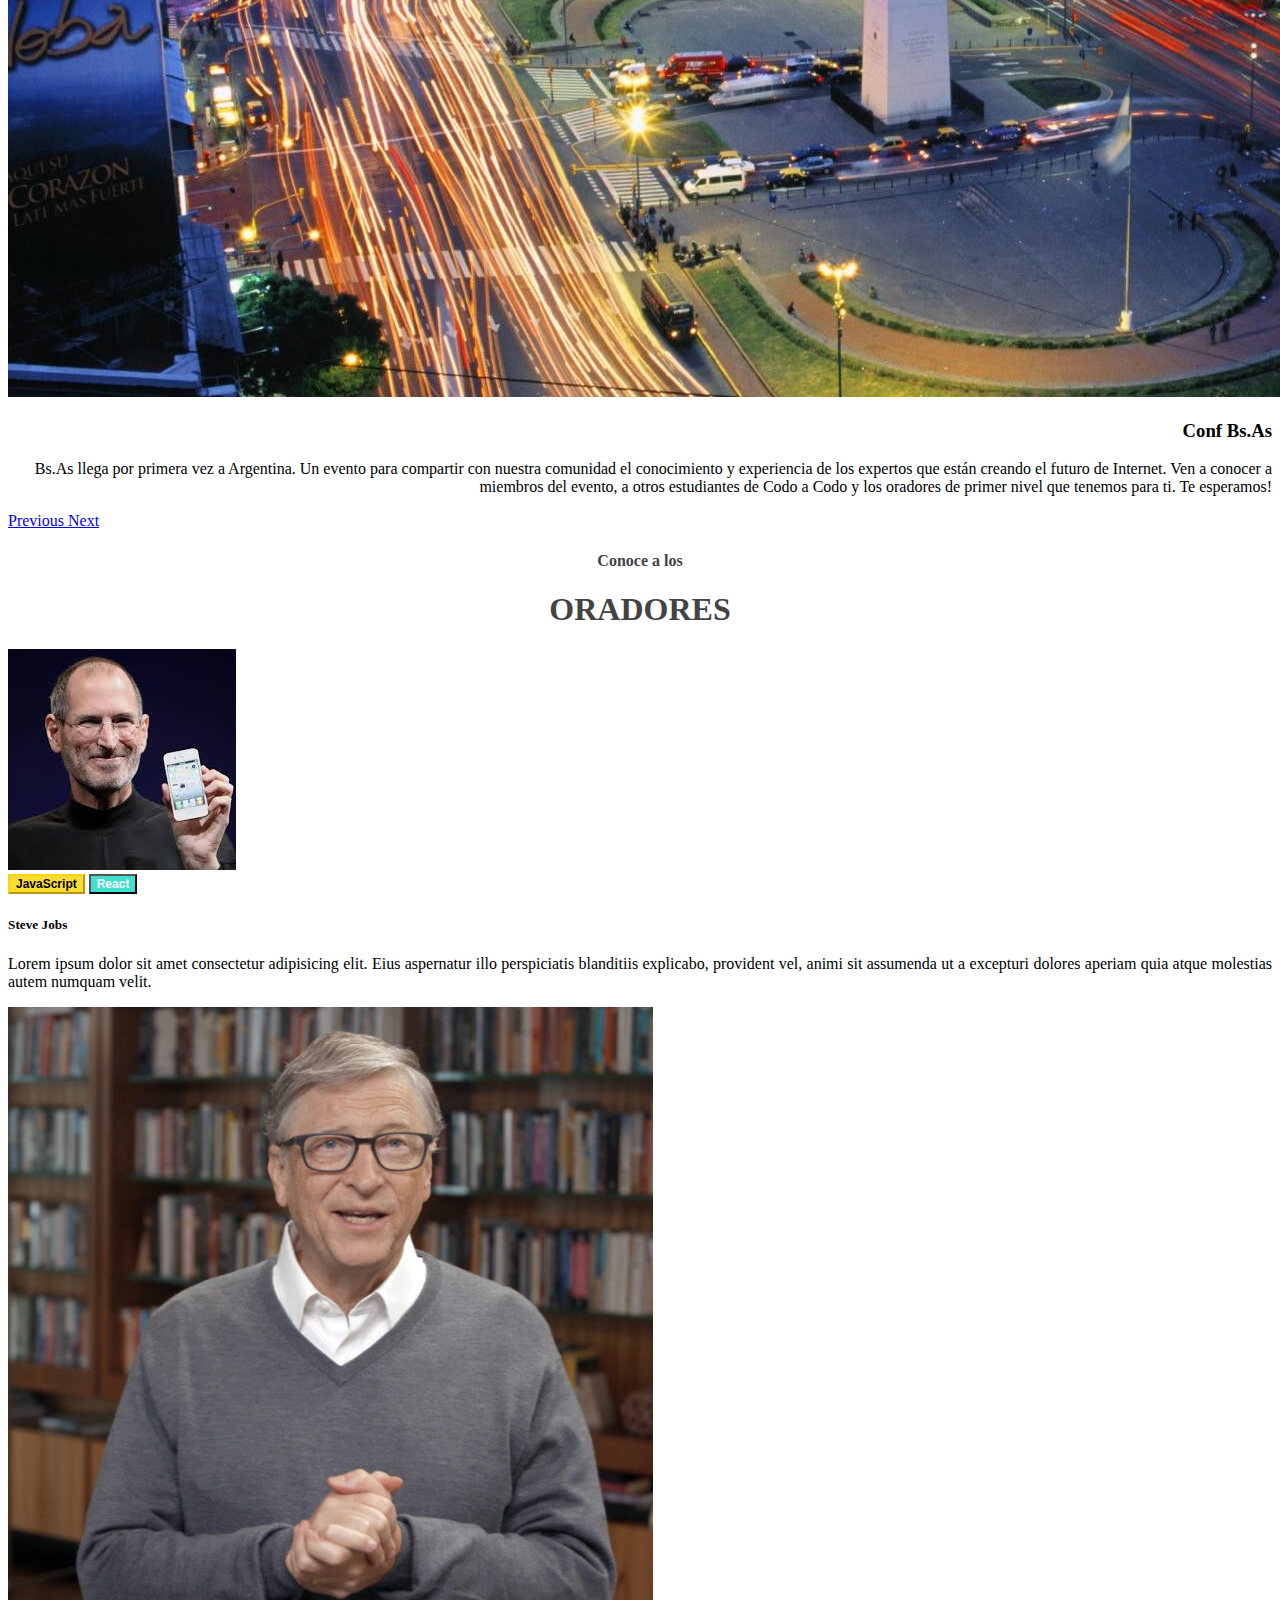
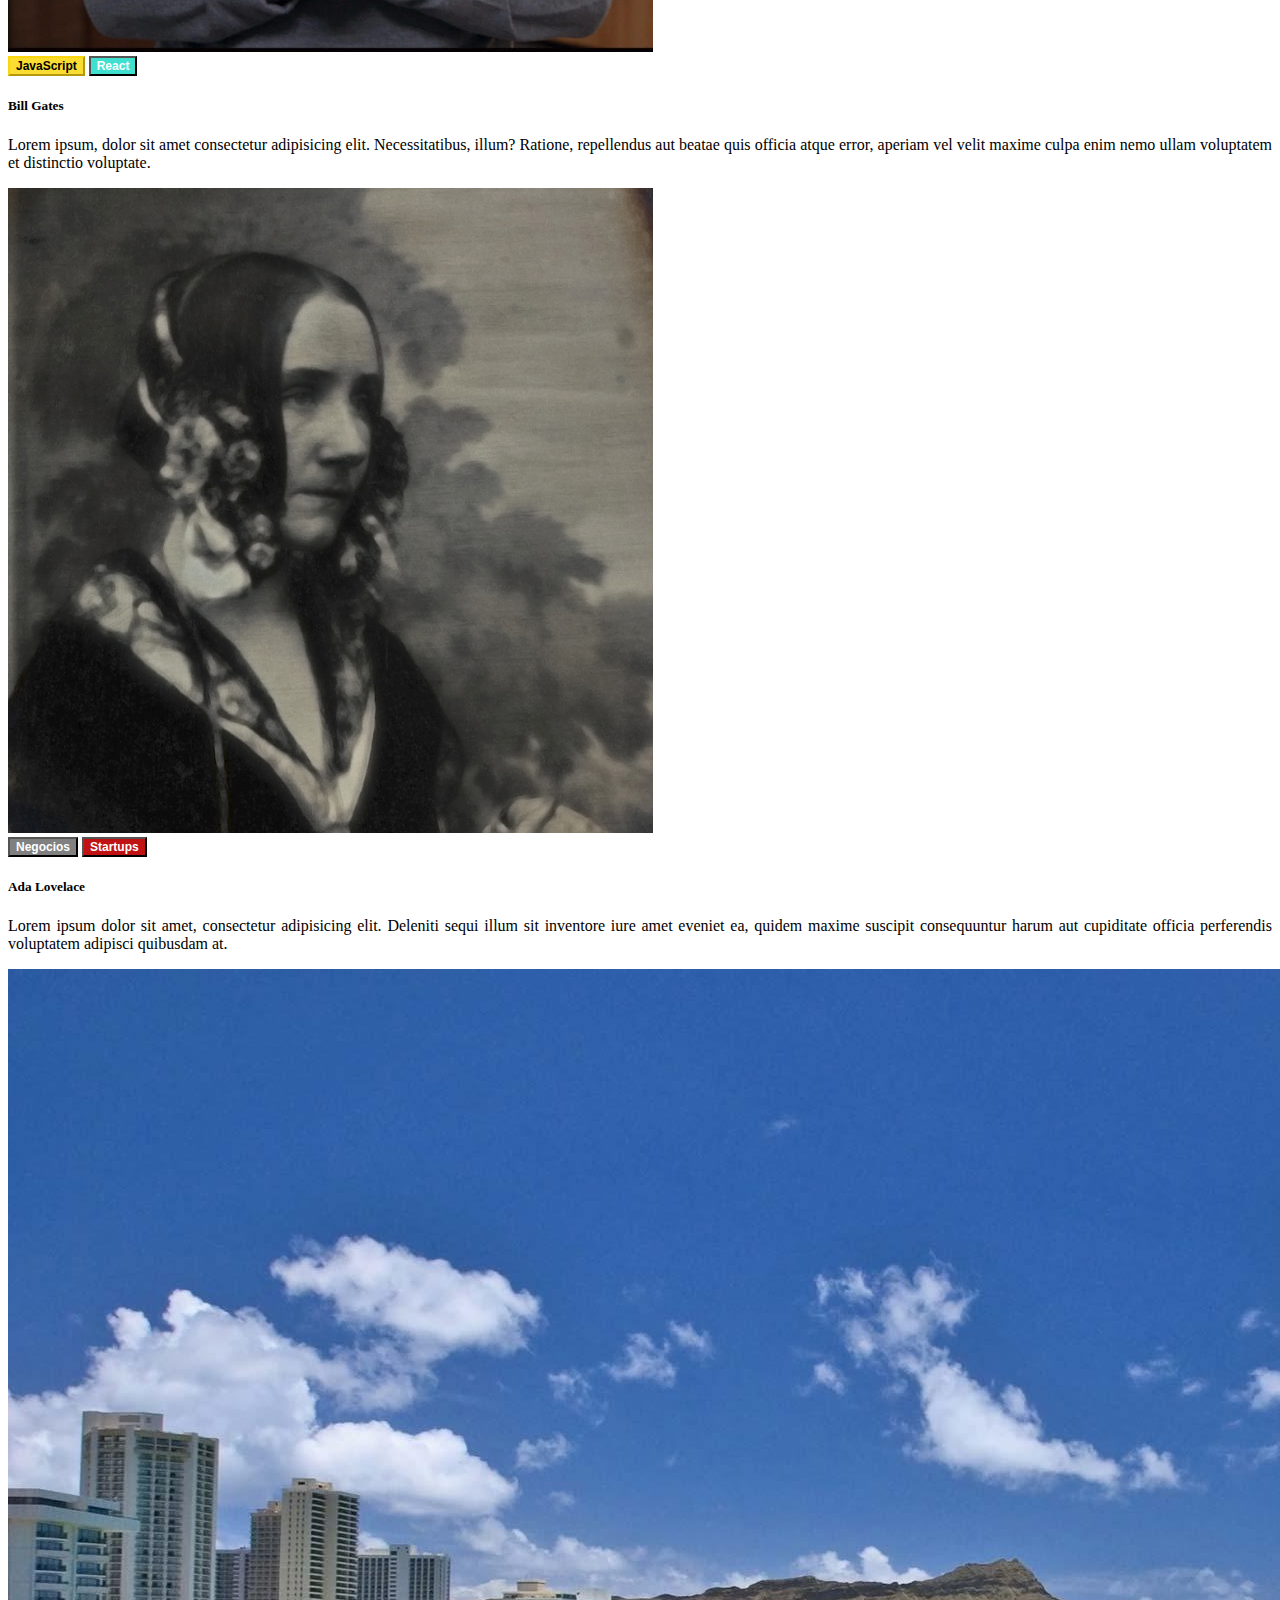
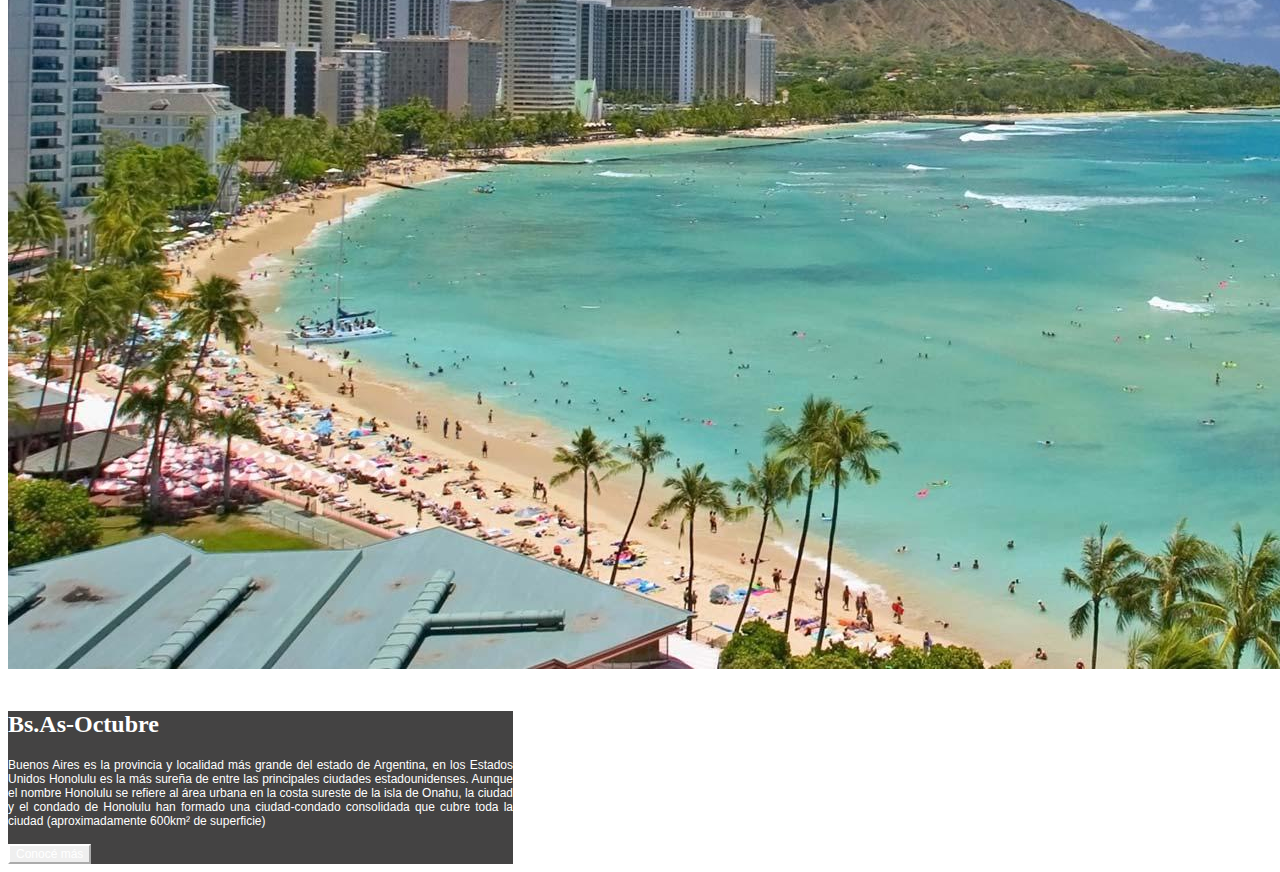
==== commit 3c50563d: "Update5 index.html" ====
--- a/index.html
+++ b/index.html
@@ -10,7 +10,7 @@
 </head>
 <body>
     <header>
-       <nav> <div class="box"><img src="codoacodo.png"> Conf Bs.As <button type="button" class="btn btn-tickets"><b>Comprar tickets</b></button>
+       <nav> <div class="box"><img src="codoacodo.png"> Conf Bs.As <a href="comprartickets.html"><button type="button" class="btn btn-tickets"><b>Comprar tickets</b></button> </a>
         </div>
        </nav>
         
